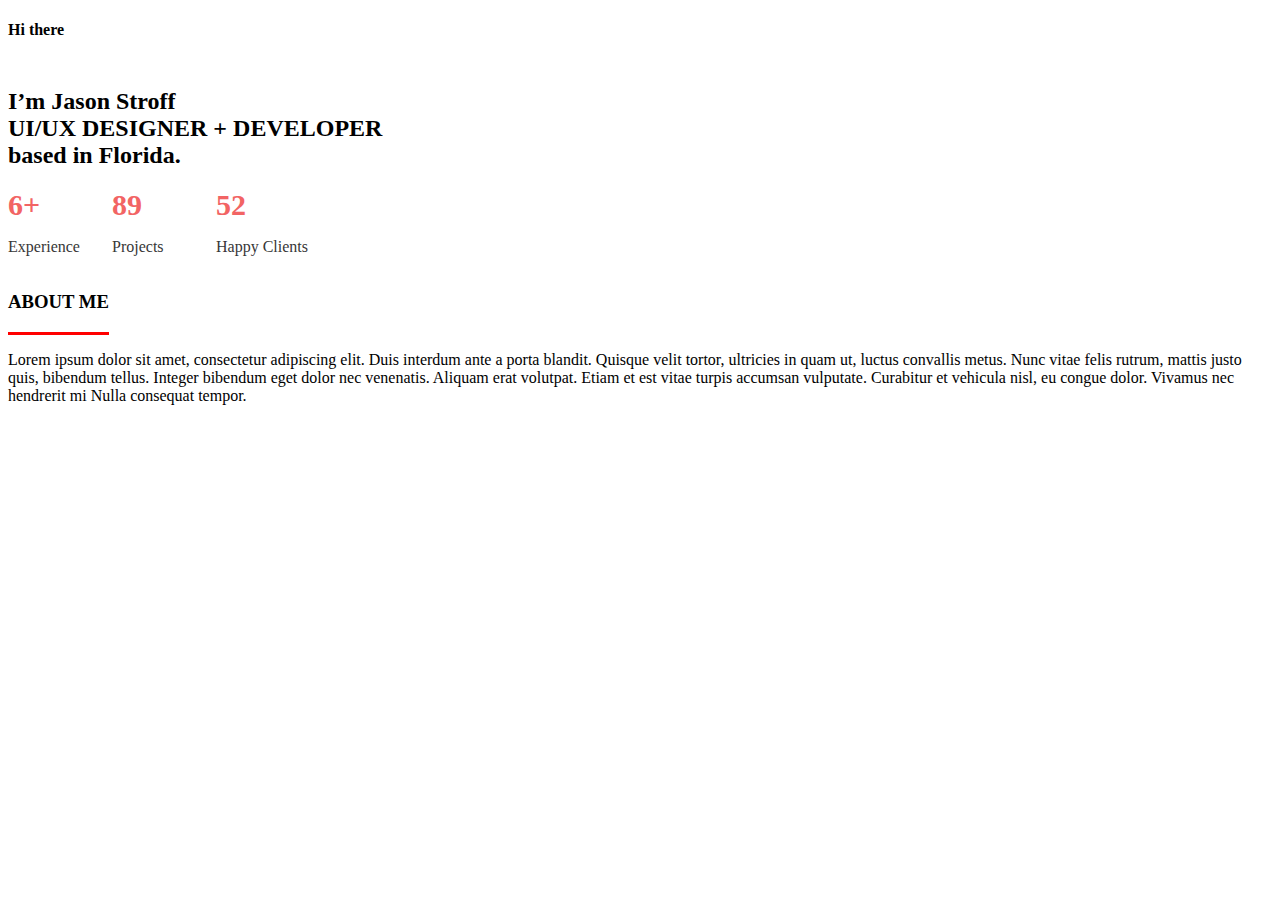
==== Buoi2/index.html @ e01b5c0f "Buoi2" ====
<!DOCTYPE html>
<html lang="en">
<head>
    <meta charset="UTF-8">
    <meta http-equiv="X-UA-Compatible" content="IE=edge">
    <meta name="viewport" content="width=device-width, initial-scale=1.0">
    <title>Document</title>
    <link rel="stylesheet" href="main.css">
</head>
<body>
    <div>
        <h4>Hi there</h4>
        <h2><br>I’m Jason Stroff <br>UI/UX DESIGNER + DEVELOPER <br> based in Florida.</h2>
    </div>
    
<div class="all">
    <div class="inline">
        <div class="number">
            <span>6+</span>
            <p>Experience</p>
        </div>
        <div class="number">
            <span>89</span>
            <p>Projects</p>
        </div>
        <div class="number">
            <span>52</span>
            <p>Happy Clients</p>
        </div>
    </div>

<div class="aboutme">
    <h3>ABOUT ME</h3>
</div>
<div>
    <p>Lorem  ipsum dolor sit amet, consectetur adipiscing elit. Duis interdum ante a porta blandit. Quisque velit tortor, ultricies in quam ut, luctus convallis metus. Nunc vitae felis rutrum, mattis justo quis, bibendum tellus. Integer bibendum eget dolor nec venenatis. Aliquam erat volutpat. Etiam et est vitae turpis accumsan vulputate. Curabitur et vehicula nisl, eu congue dolor. Vivamus nec hendrerit mi Nulla consequat tempor.</p>
</div>
</div>
</body>
</html>
---- Buoi2/main.css ----
.all .inline .number {
    display: inline-block;
    width: 100px;
    color: #F26464;
}

.all .inline .number span {
    display: block;
    font-size: 30px;
    font-weight: 800;
}

.all .inline .number p {
    display: inline-block;
    color: #373737;
}

.aboutme {
    display: inline-block;
    border-bottom: solid red;
}
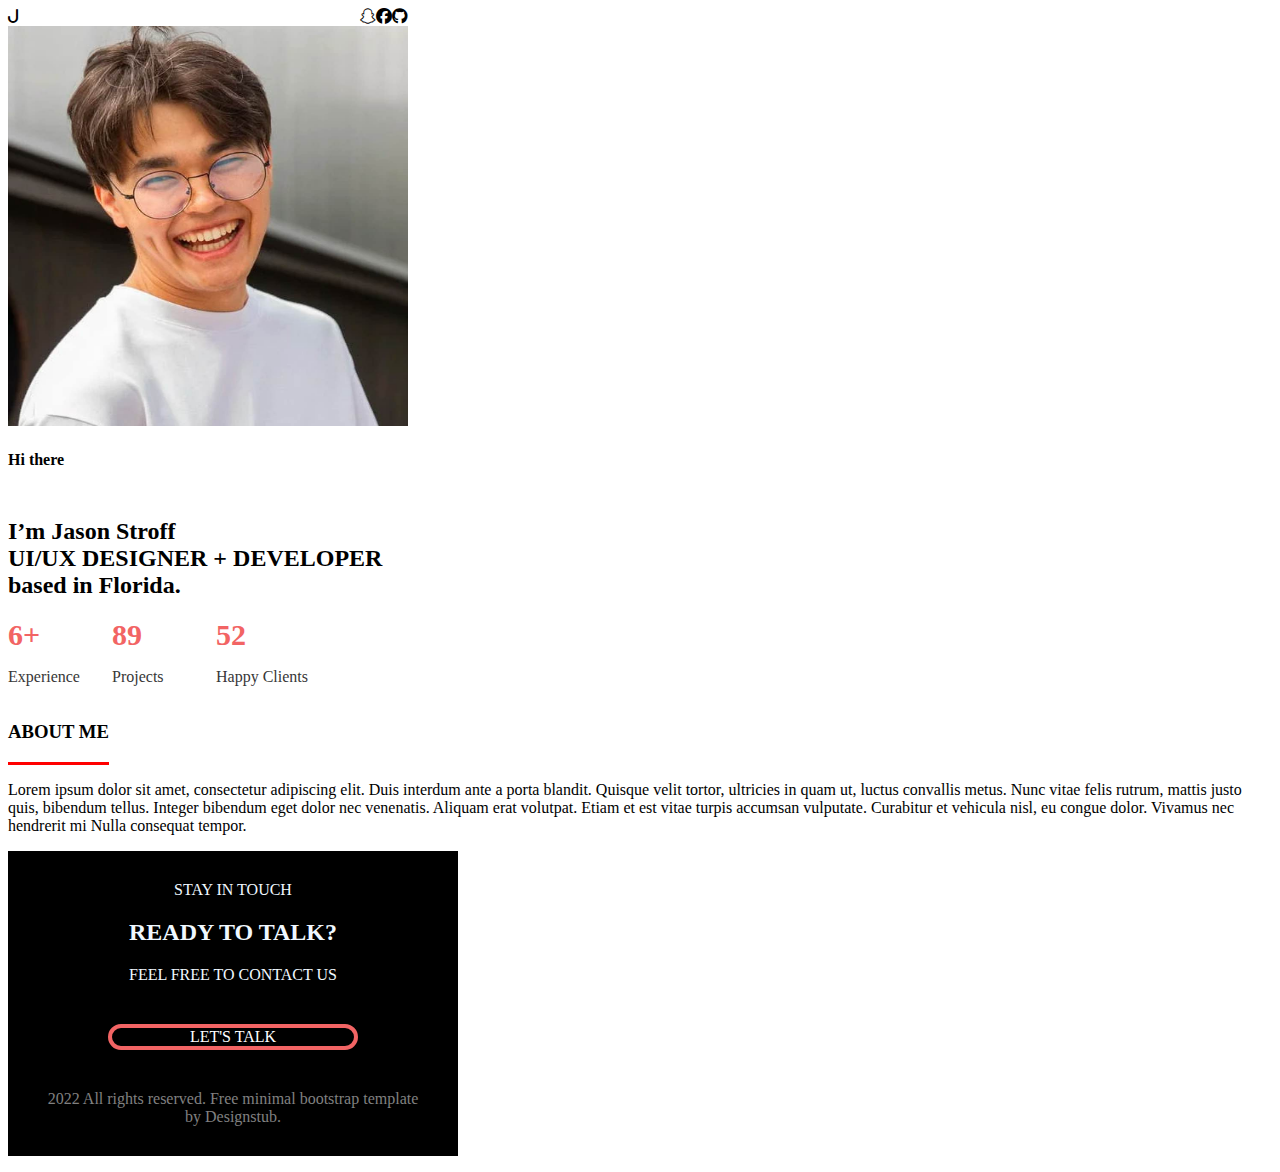
==== commit 6229461d: "DONE buoi2" ====
--- a/Buoi2/index.html
+++ b/Buoi2/index.html
@@ -5,9 +5,20 @@
     <meta http-equiv="X-UA-Compatible" content="IE=edge">
     <meta name="viewport" content="width=device-width, initial-scale=1.0">
     <title>Document</title>
+    <link rel="stylesheet" href="https://cdnjs.cloudflare.com/ajax/libs/font-awesome/6.2.1/css/all.min.css">
     <link rel="stylesheet" href="main.css">
 </head>
 <body>
+    <div class="logo">
+        <i class="fa-solid fa-j"></i>
+        <i class="fa-brands fa-github"></i>
+        <i class="fa-brands fa-facebook"></i>
+        <i class="fa-brands fa-snapchat"></i>
+
+    </div>
+    <div>
+        <img src="avatar.jpg" width="400" height="400" alt="" />
+    </div>
     <div>
         <h4>Hi there</h4>
         <h2><br>I’m Jason Stroff <br>UI/UX DESIGNER + DEVELOPER <br> based in Florida.</h2>
@@ -36,5 +47,22 @@
     <p>Lorem  ipsum dolor sit amet, consectetur adipiscing elit. Duis interdum ante a porta blandit. Quisque velit tortor, ultricies in quam ut, luctus convallis metus. Nunc vitae felis rutrum, mattis justo quis, bibendum tellus. Integer bibendum eget dolor nec venenatis. Aliquam erat volutpat. Etiam et est vitae turpis accumsan vulputate. Curabitur et vehicula nisl, eu congue dolor. Vivamus nec hendrerit mi Nulla consequat tempor.</p>
 </div>
 </div>
+<footer class="footerunder">
+    <div>
+        <p class="center1">STAY IN TOUCH</p>
+    </div>
+    <div>
+        <h2 class="center">
+        READY TO TALK?
+        </h2>
+    </div>
+    <p class="center">Feel free to contact us</p>
+    <div class="circle1">
+        <p class="circle">LET'S TALK</p>
+    </div>
+    <div>
+        <p class="source"> 2022 All rights reserved. Free minimal bootstrap template <br class="under">by Designstub.</p>
+    </div>
+</footer>
 </body>
 </html>--- a/Buoi2/main.css
+++ b/Buoi2/main.css
@@ -18,4 +18,54 @@
 .aboutme {
     display: inline-block;
     border-bottom: solid red;
-}+}
+
+.logo .fa-brands fa-github{
+    float: right;
+    display: flex;
+}
+.logo{
+    width: 400px;
+
+}
+
+.fa-brands {
+    float: right;
+    display: flex;
+}
+.footerunder {
+    background-color: black;
+    width: 450px;
+}
+.center{
+    color: aliceblue;
+    text-align: center;
+    text-transform: uppercase;
+}
+
+.center1{
+    color: aliceblue;
+    text-align: center;
+    text-transform: uppercase;
+    padding-top: 30px;
+}
+
+
+.circle {
+    color: white;
+    text-align: center;
+    border-radius: 30px;
+    border: #F26464 solid 4px;
+    margin: 0px 100px 0px 100px
+}
+.circle1{
+    color: #F26464;
+    margin: 40px 0px 40px 0px;
+    
+}
+
+.source {
+    color: grey;
+    text-align: center;
+    padding-bottom: 30px;
+}
